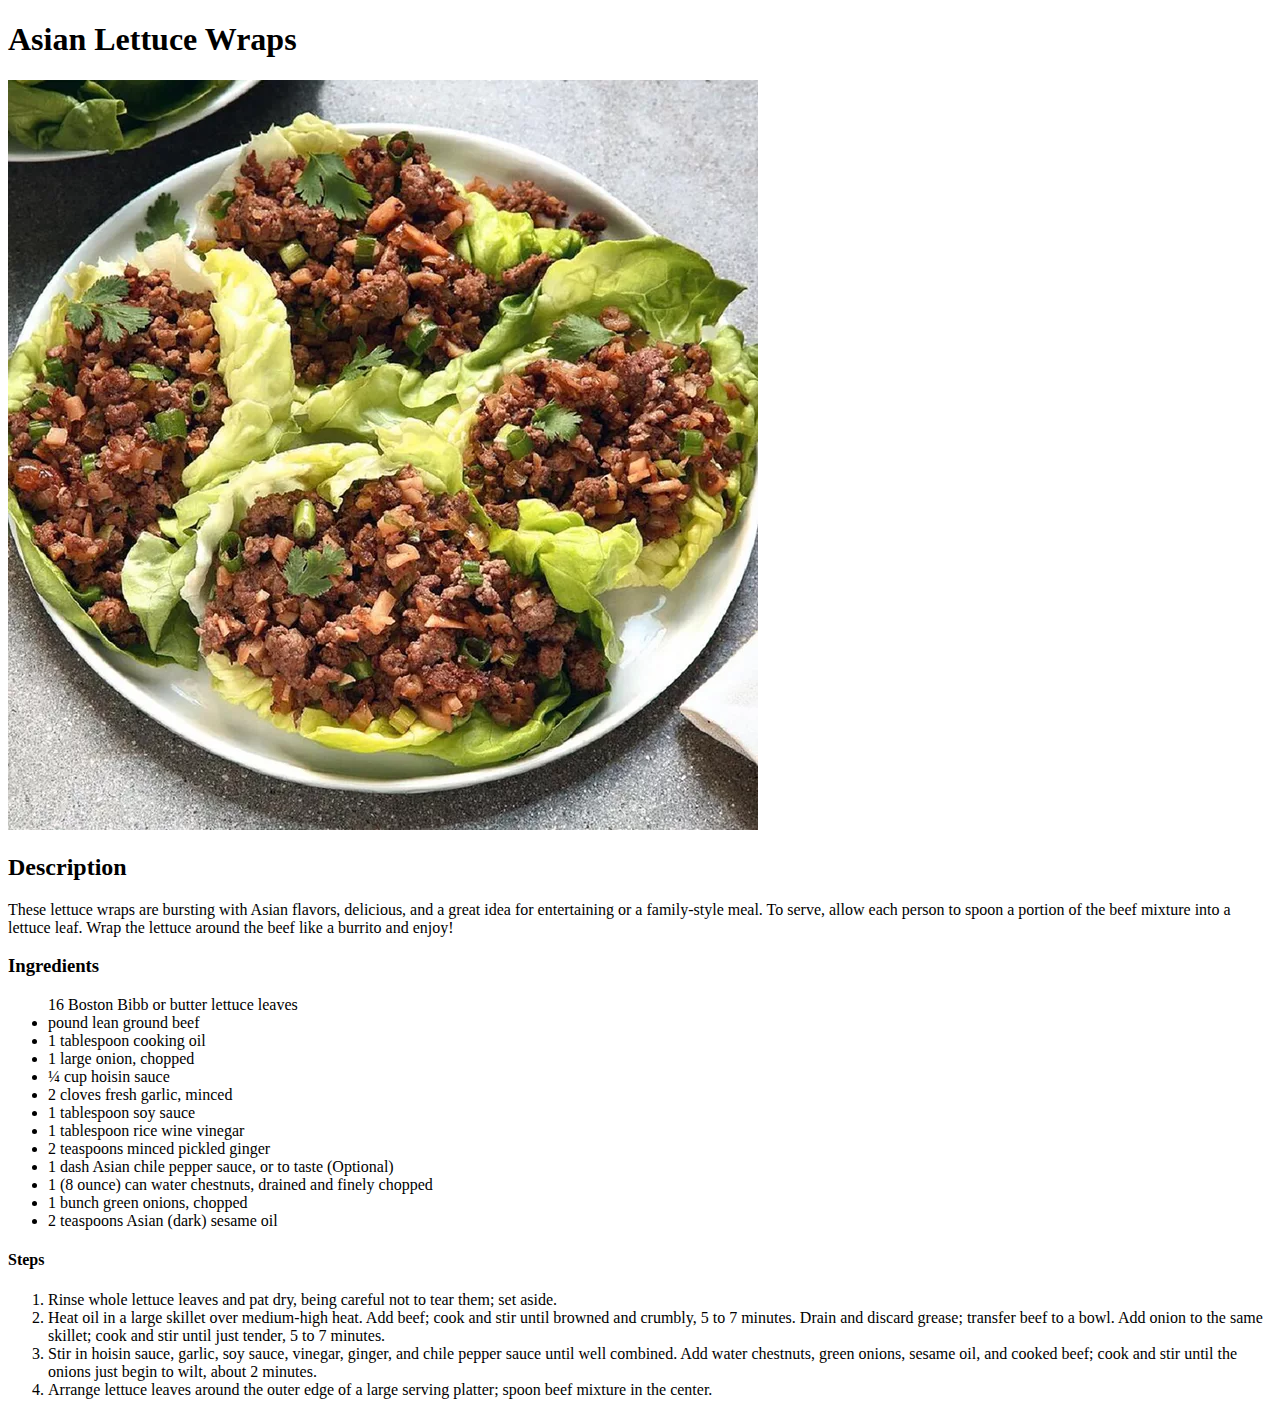
==== recipes/AsianLettuceWraps.html @ 9240c0b1 "My recipes website here i am practicing what i have learnt so far 1. using of heading element 2. usi" ====
<!DOCTYPE html>
<html lang="en">
<head>
    <meta charset="UTF-8">
    <meta name="viewport" content="width=device-width, initial-scale=1.0">
    <title>Asian Lettuce Wraps</title>
</head>
<body>
    <h1>Asian Lettuce Wraps</h1>
    <img src="../images/asianlettuce.webp" alt="Asian Lettuce Wraps"/>

    <h2>Description</h2>
    <p>These lettuce wraps are bursting with Asian flavors, delicious,
        and a great idea for entertaining or a family-style meal. 
        To serve, allow each person to spoon a portion of the beef mixture into a lettuce leaf. 
        Wrap the lettuce around the beef like a burrito and enjoy!
    </p>

    <h3>Ingredients</h3>
    <ul>
        16 Boston Bibb or butter lettuce leaves

<li>pound lean ground beef</li> 

<li>1 tablespoon cooking oil</li> 

<li>1 large onion, chopped</li> 

<li>¼ cup hoisin sauce</li> 

<li>2 cloves fresh garlic, minced</li> 

<li>1 tablespoon soy sauce</li> 

<li>1 tablespoon rice wine vinegar</li> 

<li>2 teaspoons minced pickled ginger</li> 

<li>1 dash Asian chile pepper sauce, or to taste (Optional)</li> 

<li>1 (8 ounce) can water chestnuts, drained and finely chopped</li> 

<li>1 bunch green onions, chopped</li> 

<li>2 teaspoons Asian (dark) sesame oil</li> 
</ul>

    <h4>Steps</h4>
    <ol>
    
        <li>Rinse whole lettuce leaves and pat dry,
            being careful not to tear them; set aside.
        </li>

         <li>
            Heat oil in a large skillet over medium-high heat.
            Add beef; cook and stir until browned and crumbly, 
            5 to 7 minutes. Drain and discard grease; transfer beef to a bowl.
            Add onion to the same skillet; cook and stir until just tender, 5 to 7 minutes.
        </li>
        
          <li> 
            Stir in hoisin sauce, garlic, soy sauce, vinegar, ginger,
            and chile pepper sauce until well combined. Add water chestnuts,
            green onions, sesame oil, and cooked beef; cook and stir 
            until the onions just begin to wilt, about 2 minutes.
        </li>
        
          <li>
            Arrange lettuce leaves around the outer edge of a large serving platter; 
            spoon beef mixture in the center.
    </li>
    </ol>
</body>
</html>
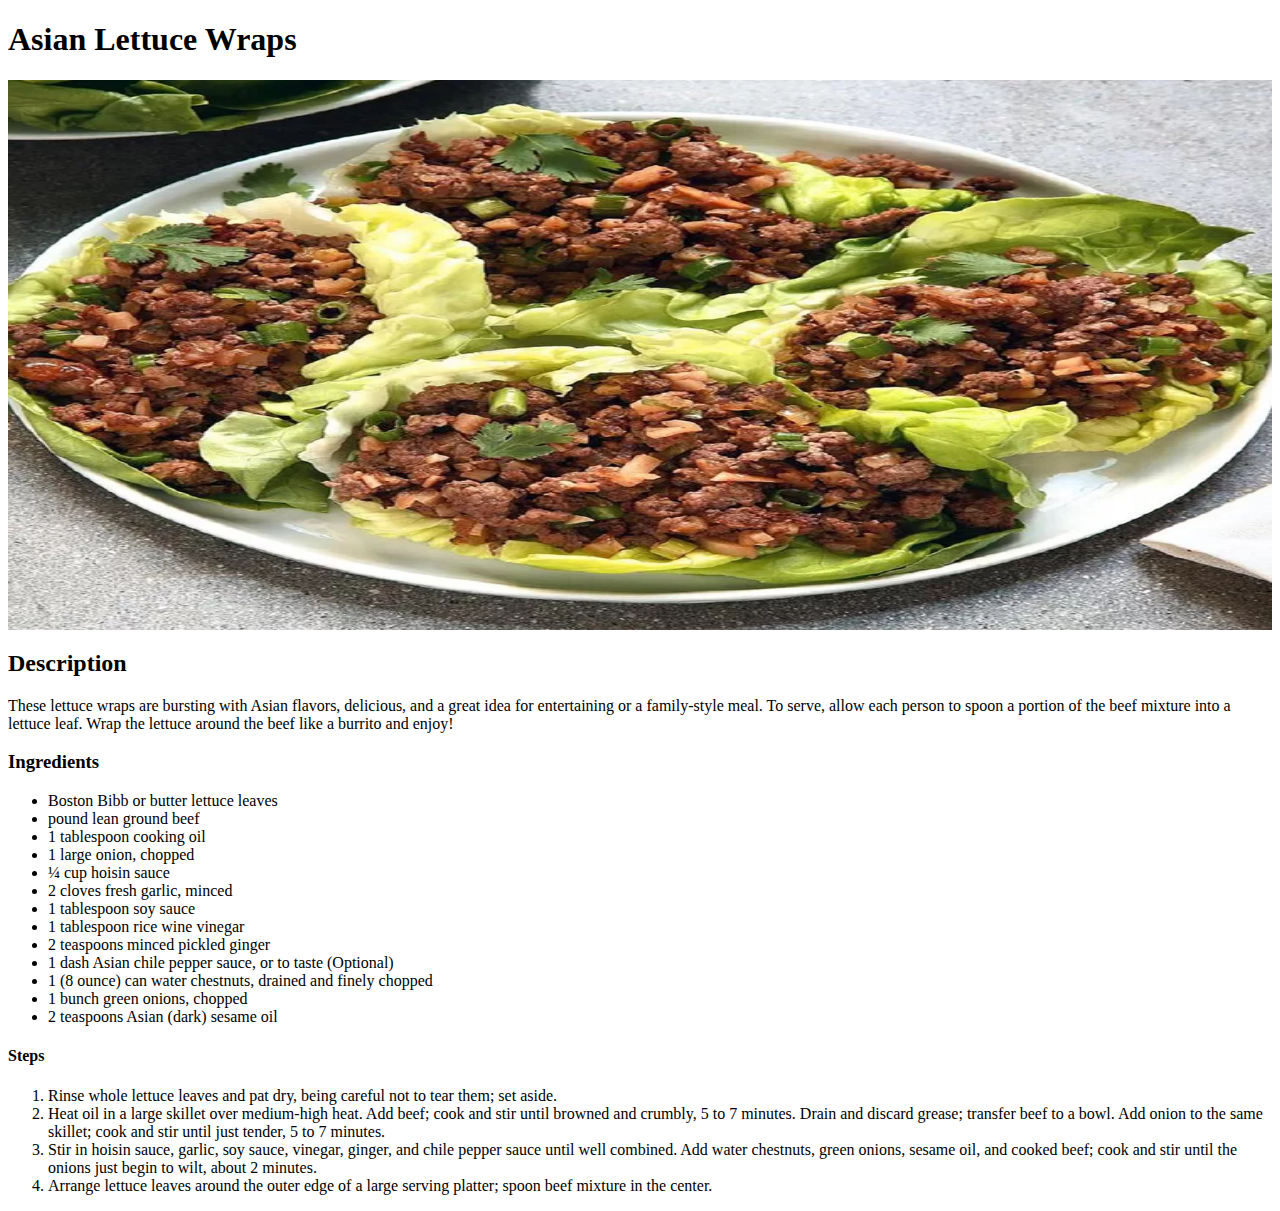
==== commit 68dcb161: "added css to my earlier html codes" ====
--- a/recipes/AsianLettuceWraps.html
+++ b/recipes/AsianLettuceWraps.html
@@ -4,10 +4,11 @@
     <meta charset="UTF-8">
     <meta name="viewport" content="width=device-width, initial-scale=1.0">
     <title>Asian Lettuce Wraps</title>
+    <link rel="stylesheet" href="recone.css">
 </head>
 <body>
     <h1>Asian Lettuce Wraps</h1>
-    <img src="../images/asianlettuce.webp" alt="Asian Lettuce Wraps"/>
+    <img id="as_recipe_img" src="../images/asianlettuce.webp" alt="Asian Lettuce Wraps"/>
 
     <h2>Description</h2>
     <p>These lettuce wraps are bursting with Asian flavors, delicious,
@@ -18,31 +19,31 @@
 
     <h3>Ingredients</h3>
     <ul>
-        16 Boston Bibb or butter lettuce leaves
+        <li> Boston Bibb or butter lettuce leaves</li>
 
-<li>pound lean ground beef</li> 
+        <li>pound lean ground beef</li> 
 
-<li>1 tablespoon cooking oil</li> 
+        <li>1 tablespoon cooking oil</li> 
 
-<li>1 large onion, chopped</li> 
+        <li>1 large onion, chopped</li> 
 
-<li>¼ cup hoisin sauce</li> 
+        <li>¼ cup hoisin sauce</li> 
 
-<li>2 cloves fresh garlic, minced</li> 
+        <li>2 cloves fresh garlic, minced</li> 
 
-<li>1 tablespoon soy sauce</li> 
+        <li>1 tablespoon soy sauce</li> 
 
-<li>1 tablespoon rice wine vinegar</li> 
+        <li>1 tablespoon rice wine vinegar</li> 
 
-<li>2 teaspoons minced pickled ginger</li> 
+        <li>2 teaspoons minced pickled ginger</li> 
 
-<li>1 dash Asian chile pepper sauce, or to taste (Optional)</li> 
+        <li>1 dash Asian chile pepper sauce, or to taste (Optional)</li> 
 
-<li>1 (8 ounce) can water chestnuts, drained and finely chopped</li> 
+        <li>1 (8 ounce) can water chestnuts, drained and finely chopped</li> 
 
-<li>1 bunch green onions, chopped</li> 
+        <li>1 bunch green onions, chopped</li> 
 
-<li>2 teaspoons Asian (dark) sesame oil</li> 
+        <li>2 teaspoons Asian (dark) sesame oil</li> 
 </ul>
 
     <h4>Steps</h4>
--- a/recipes/recone.css
+++ b/recipes/recone.css
@@ -0,0 +1,23 @@
+#as_recipe_img{
+    height: 550px;
+    width: 100%;
+    display: flex;
+    justify-content: center;
+    align-items: center;
+}
+
+#la_rescimg{
+    height: 550px;
+    width: 100%;
+    display: flex;
+    justify-content: center;
+    align-items: center;
+}
+
+#pe_rescimg{
+    height: 550px;
+    width: 100%;
+    display: flex;
+    justify-content: center;
+    align-items: center;
+}